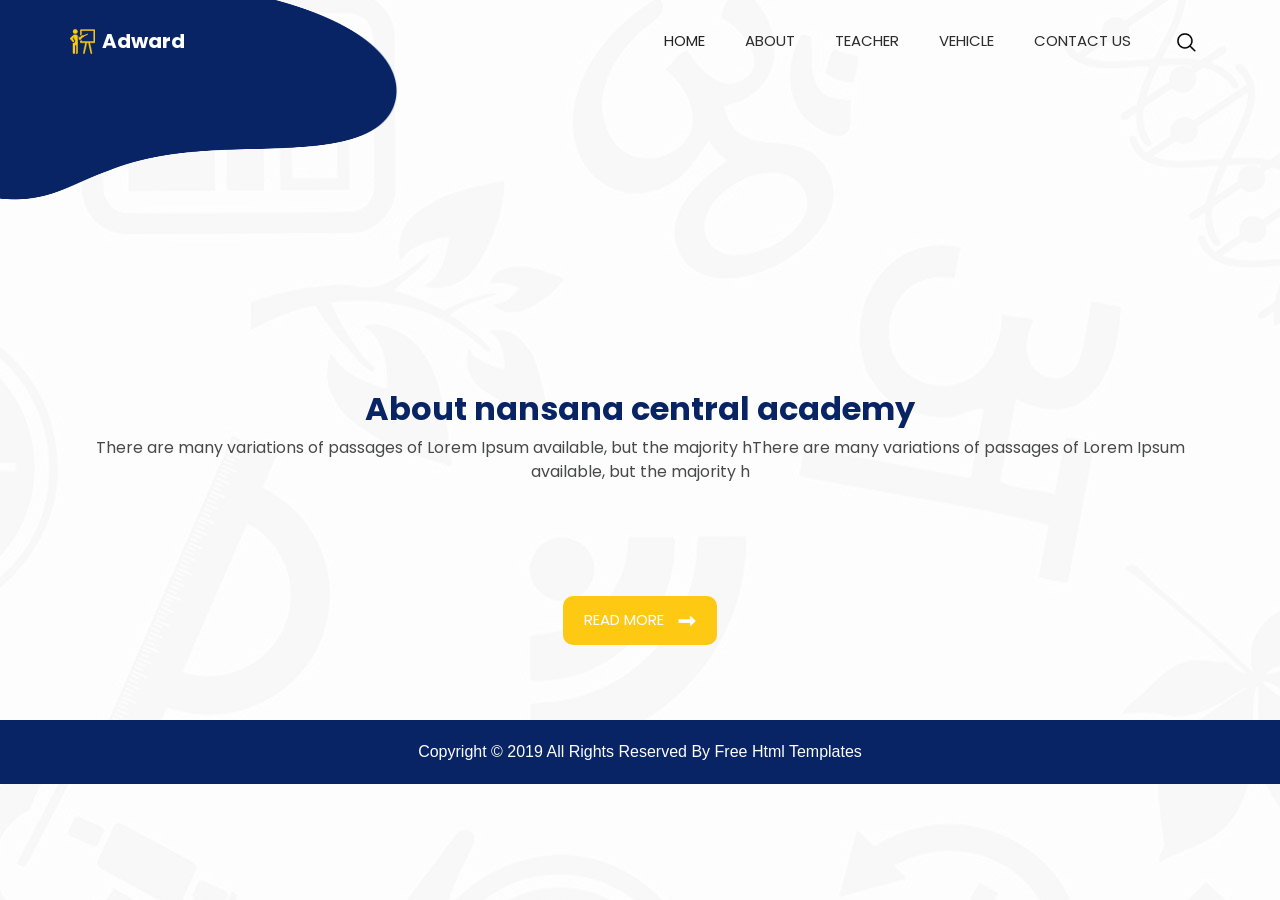
==== about.html @ b5b110b6 "commit about_1" ====
<!DOCTYPE html>
<html>

<head>
  <!-- Basic -->
  <meta charset="utf-8" />
  <meta http-equiv="X-UA-Compatible" content="IE=edge" />
  <!-- Mobile Metas -->
  <meta name="viewport" content="width=device-width, initial-scale=1, shrink-to-fit=no" />
  <!-- Site Metas -->
  <meta name="keywords" content="" />
  <meta name="description" content="" />
  <meta name="author" content="" />

  <title>Adward</title>



  <!-- bootstrap core css -->
  <link rel="stylesheet" type="text/css" href="css/bootstrap.css" />
  <!-- progress barstle -->
  <link rel="stylesheet" href="css/css-circular-prog-bar.css">
  <!-- fonts style -->
  <link href="https://fonts.googleapis.com/css?family=Poppins:400,700&display=swap" rel="stylesheet">
  <!-- font wesome stylesheet -->
  <link rel="stylesheet" href="https://maxcdn.bootstrapcdn.com/font-awesome/4.3.0/css/font-awesome.min.css">
  <!-- Custom styles for this template -->
  <link href="css/style.css" rel="stylesheet" />
  <!-- responsive style -->
  <link href="css/responsive.css" rel="stylesheet" />




  <link rel="stylesheet" href="css/css-circular-prog-bar.css">


</head>

<body>
  <div class="top_container sub_pages">
    <!-- header section strats -->
    <header class="header_section">
      <div class="container">
        <nav class="navbar navbar-expand-lg custom_nav-container ">
          <a class="navbar-brand" href="index.html">
            <img src="images/logo.png" alt="">
            <span>
              Adward
            </span>
          </a>
          <button class="navbar-toggler" type="button" data-toggle="collapse" data-target="#navbarSupportedContent"
            aria-controls="navbarSupportedContent" aria-expanded="false" aria-label="Toggle navigation">
            <span class="navbar-toggler-icon"></span>
          </button>

          <div class="collapse navbar-collapse" id="navbarSupportedContent">
            <div class="d-flex ml-auto flex-column flex-lg-row align-items-center">
              <ul class="navbar-nav  ">
                <li class="nav-item active">
                  <a class="nav-link" href="index.html"> Home <span class="sr-only">(current)</span></a>
                </li>
                <li class="nav-item ">
                  <a class="nav-link" href="about.html"> About </a>
                </li>

                <li class="nav-item ">
                  <a class="nav-link" href="teacher.html"> Teacher </a>
                </li>

                <li class="nav-item">
                  <a class="nav-link" href="vehicle.html"> vehicle </a>
                </li>

                <li class="nav-item">
                  <a class="nav-link" href="contact.html">Contact Us</a>
                </li>

              </ul>
              <form class="form-inline my-2 my-lg-0 ml-0 ml-lg-4 mb-3 mb-lg-0">
                <button class="btn  my-2 my-sm-0 nav_search-btn" type="submit"></button>
              </form>
            </div>
        </nav>
      </div>
    </header>

  </div>
  <!-- end header section -->

  <!-- about section -->
  <section class="about_section layout_padding">
    <div class="container">
      <h2 class="main-heading ">
        About nansana central academy
      </h2>
      <p class="text-center">
        There are many variations of passages of Lorem Ipsum available, but the majority hThere are many variations of
        passages of Lorem Ipsum available, but the majority h
      </p>
      <div class="about_img-box ">
        <img src="images/assembly_nansana_central.png" alt="" class="img-fluid w-100">
      </div>
      <div class="d-flex justify-content-center mt-5">
        <a href="" class="call_to-btn  ">

          <span>
            Read More
          </span>
          <img src="images/right-arrow.png" alt="">
        </a>
      </div>
    </div>
  </section>


  <!-- about section -->





  <!-- footer section -->
  <section class="container-fluid footer_section">
    <p>
      Copyright &copy; 2019 All Rights Reserved By
      <a href="https://html.design/">Free Html Templates</a>
    </p>
  </section>
  <!-- footer section -->

  <script type="text/javascript" src="js/jquery-3.4.1.min.js"></script>
  <script type="text/javascript" src="js/bootstrap.js"></script>
  <!-- progreesbar script -->

  </script>

</body>

</html>
---- css/style.css ----
body {
  font-family: 'Poppins', sans-serif;

  color: #48494a;
  background-image: url(../images/body-bg.jpg);
}

.layout_padding {
  padding: 75px 0;
}

.layout_padding2 {
  padding: 45px 0;
}

.layout_padding2-top {
  padding-top: 45px;
}

.layout_padding-top {
  padding-top: 75px;
}

.layout_padding-bottom {
  padding-bottom: 75px;
}

.call_to-btn {
  display: inline-block;
  padding: 12px 20px;
  border-radius: 10px;
  font-size: 15px;
  text-transform: uppercase;
  background-color: #fec913;
  border: 1px solid transparent;
  color: #fff;
  transition: all 0.3s ease 0s;
}

.hero_section .call_to-btn {
  padding: 12px 35px;
}

.call_to-btn img {
  width: 18px;
  margin-left: 10px;
}

.btn_on-hover {
  transition: all 0.3s ease 0s;
}

.call_to-btn:hover,
.btn_on-hover:hover {
  color: #fff;
  -webkit-box-shadow: 0px 5px 10px -5px rgba(0, 0, 0, 0.7);
  -moz-box-shadow: 0px 5px 10px -5px rgba(0, 0, 0, 0.7);
  box-shadow: 0px 5px 10px -5px rgba(0, 0, 0, 0.7);
  color: #fff;
  transform: translateY(-7px);
}

.main-heading {
  color: #082465;
  font-weight: bold;
  text-align: center;
}

/*header section*/

.header_section {
  padding-top: 10px;
}

nav.navbar.navbar-expand-lg {

  padding: 10px 0;
}

.custom_nav-container.navbar-expand-lg .navbar-nav .nav-link {
  padding: 10px 20px;
  color: #2d2c2c;
  font-size: 15px;
  text-align: center;
  text-transform: uppercase;
}

.custom_nav-container.navbar-expand-lg .navbar-nav .nav-item.active .nav-link {
  color: #232323;
}

a,
a:hover,
a:focus {
  text-decoration: none;
}

a:hover,
a:focus {
  color: initial;
}

.btn,
.btn:focus {
  outline: none !important;
  box-shadow: none;
}

.top_container {
  height: 95vh;
  position: relative;
}

.top_container::before {
  content: "";
  position: absolute;
  width: 48%;
  height: 100%;
  background: url(../images/hero-bg.png);
  background-size: cover;
  background-position: right bottom;
  background-repeat: no-repeat;
  z-index: -1;
}

.top_container.sub_pages::before {
  background-size: 400px 200px;
  background-position: top left;
}

.top_container.sub_pages {
  height: 35vh;
}

.top_container.sub_page {
  height: auto;
}

.navbar-brand img {
  width: 25px;
  margin-right: 7px;
}


.custom_nav-container .nav_search-btn {
  background-image: url(../images/search-icon.png);
  background-size: 22px;
  background-repeat: no-repeat;
  background-position-y: 7px;
  width: 35px;
  height: 35px;
  padding: 0;
  border: none;
}

.navbar-brand {
  display: flex;
  align-items: center;
}

.navbar-brand span {
  font-size: 20px;
  font-weight: 700;
  color: #fefefe;
}

.custom_nav-container {
  z-index: 99999;
  padding: 15px 0;
}

.custom_nav-container .navbar-toggler {
  outline: none;
}

.custom_nav-container .navbar-toggler .navbar-toggler-icon {
  background-image: url(../images/menu.png);
  background-size: 40px;
}

/*end header section*/

/* hero section */
.hero-container {
  display: flex;
  padding-top: 50px;
  padding-bottom: 75px;
}

.hero_detail-box {
  width: 45%;
}

.hero_img-container {
  width: 55%;
}

.hero_detail-box {
  color: #fefeff;
}

.hero_detail-box h1 {
  text-transform: uppercase;
  font-size: 50px;
  color: #fec913;
  font-weight: bold;
}


.hero_detail-box p {
  margin-top: 20px;
  margin-bottom: 35px;
}


/* end hero section */

/* about section */
.about_img-box {
  width: 65%;
  margin: 40px auto;
}

/* about section */

/* teacher container */
.teacher_section .card {
  border: none;
  background-color: transparent;
}

.teacher_section .card-title {
  text-align: center;
  color: #48494a;
}

/* end teacher container */

/* vehicle section */
.vehicle_img-box {
  width: 60%;
  margin: 0 auto;
}

.vehicle_section .carousel-control-prev,
.vehicle_section .carousel-control-next {
  opacity: 1;
}

.vehicle_section .carousel-control-prev-icon,
.vehicle_section .carousel-control-next-icon {
  width: 50px;
  height: 50px;
  background-color: #082465;
  border-radius: 100%;
  background-size: 10px;
  background-position: center;
}

.vehicle_section .carousel-control-prev-icon {
  background-image: url(../images/prev.png);
}

.vehicle_section .carousel-control-next-icon {
  background-image: url(../images/next.png);
}



/* end vehicle section */

/* client section */
.client_section {
  background-image: url(../images/shape-1.png);
  background-repeat: no-repeat;

  background-position: right;

  background-size: 18%;
}

.client_container {
  width: 80%;
  margin: 0 auto;
  padding: 35px;
  background-color: #fefeff;
  -webkit-box-shadow: 0px 0px 5px 0px rgba(163, 158, 163, 1);
  -moz-box-shadow: 0px 0px 5px 0px rgba(163, 158, 163, 1);
  box-shadow: 0px 0px 5px 0px rgba(163, 158, 163, 1);
  border-radius: 20px;
}

.client_detail-box h4 {
  color: #082465;
}

.client_detail-box span {
  text-transform: uppercase;
  color: #48494a;
}

.client_detail .client_img-box {
  width: 100px;
  margin-right: 15px;
}

.client_detail .client_img-box img {
  width: 100%;
}




/* end client section */


/* contact section */
.contact_section {
  background-image: url(../images/shape-2.png);
  background-repeat: no-repeat;
  background-size: 14%;
  background-position: left center;
}

.contact-form {
  padding: 25px;
  border-radius: 20px;
}

.contact-form input {
  border: none;
  outline: none;
  background-color: #dedee0;
  width: 100%;
  margin: 10px 0;
  padding: 7px 10px;
}

.contact-form .input_message {
  height: 120px;
}

.contact-form input::placeholder {
  color: #fff;
}

.contact-form button {
  border: none;
  outline: none;
  padding: 7px 50px;
  text-transform: uppercase;
  margin-top: 25px;
  background-color: #fec913;
  color: #fff;
}

/* end contact section */

/* admission section */


.admission_section .container-fluid.position-relative {
  height: 500px;
}

.admission_container {
  width: 770px;
  bottom: 0;
  left: 50%;
  transform: translateX(-50%);
  display: flex;
}


.admission_img-box {
  width: 50%;
  border-radius: 25px 0 0 25px;
  overflow: hidden;
}

.admission_detail {
  width: 50%;
  background-color: #082465;
  padding: 20px;
  color: #fefeff;
  border-radius: 0 25px 25px 0;
}


.admission_img-box img {
  width: 100%;
}

.admission_detail .admission_btn {
  background-color: #fec913;
  padding: 7px 35px;
  color: #fefeff;
  font-size: 15px;
  border-radius: 5px;
}

/* end admission section */

/* call section */
.call_section h2 {
  text-align: center;
  margin: 15px 0;
}

.landing_section .number_heading {
  color: #fec913;
}

.landing_section p {
  text-align: center;
  margin-top: 15px;
}

/* end call section */

/* footer section*/

.footer_section {
  background-color: #082465;
  padding: 20px 0;
  font-family: "Roboto", sans-serif;
}

.footer_section p {
  color: #fdfdfe;
  margin: 0;
  text-align: center;
}

.footer_section a {
  color: #fdfdfe;
}

/* end footer section*/
---- css/responsive.css ----
@media (max-width: 1120px) {}

@media (max-width: 992px) {


    .top_container {
        height: auto;
    }

    .top_container.sub_pages {
        height: auto;
    }

    .top_container.sub_pages::before {
        background-size: cover;
    }

    .client_box-container {

        width: 90%;

    }

    .service_detail-container {
        width: 90%;
    }

    .hero-container {
        flex-direction: column;
    }

    .hero_detail-box {
        width: 100%;
        margin-bottom: 45px;
    }

    .hero_img-container {
        width: 100%;
    }

    .top_container::before {
        width: 200%;

    }

    .custom_nav-container.navbar-expand-lg .navbar-nav .nav-item.active .nav-link,
    .custom_nav-container.navbar-expand-lg .navbar-nav .nav-link {

        color: #fff;
    }

    .custom_nav-container .nav_search-btn {
        background-image: url(../images/search-icon-mobile.png);
        background-position: center;
    }
}

@media (max-width: 820px) {
    .admission_container {
        width: 450px;
        flex-direction: column;
    }

    .admission_img-box,
    .admission_detail {
        width: 100%;
    }

    .admission_img-box {
        border-radius: 25px 25px 0 0
    }

    .admission_detail {
        border-radius: 0 0 25px 25px;
    }
}

@media (max-width: 768px) {


    .hero_detail-box {
        text-align: center;
    }



}

@media (max-width: 576px) {
    .vehicle_img-box {
        width: 80%;
    }

    .carousel-control-prev,
    .carousel-control-next {
        top: 150%;
    }

    .carousel-control-prev {
        left: 30%;
    }

    .carousel-control-next {
        right: 30%;
    }

    .vehicle_section .carousel-control-prev-icon,
    .vehicle_section .carousel-control-next-icon {
        width: 35px;
        height: 35px;
        background-size: 8px;
    }

    .contact_section,
    .client_section {
        background-image: none;
    }
}

@media (max-width: 480px) {
    .vehicle_img-box {

        width: 100%;

    }

    .admission_container {

        width: 300px;
    }

    .client_container {
        width: 100%;
    }

    .client_detail {

        flex-direction: column;

    }

    .client_detail-box {

        display: flex;
        flex-direction: column;
        align-items: center;

    }

    .client_detail .client_img-box {
        width: 100px;
        margin-right: 0px;
        margin-bottom: 15px;
    }

}

@media (max-width: 400px) {}

@media (max-width: 360px) {}

@media (min-width: 1200px) {
    .container {
        max-width: 1170px;
    }

}
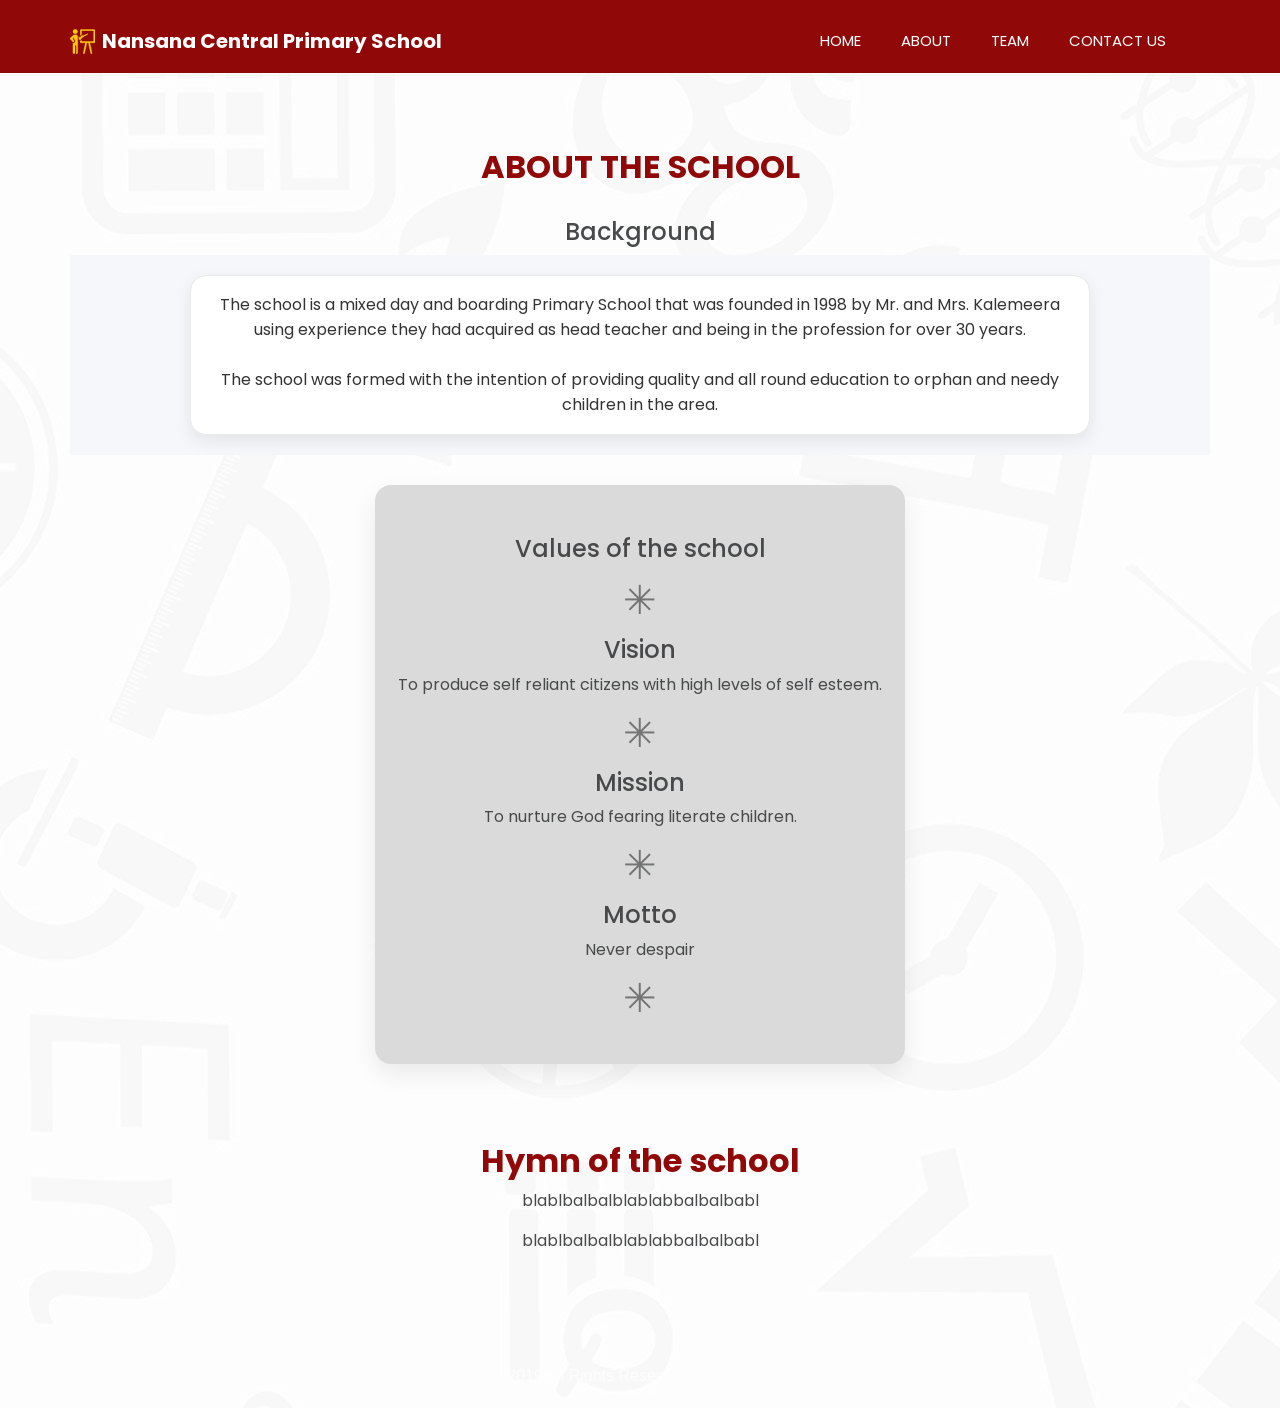
==== commit 64e416a5: "nearly finished website" ====
--- a/about.html
+++ b/about.html
@@ -38,15 +38,17 @@
 </head>
 
 <body>
-  <div class="top_container sub_pages">
+
+  <div class ="top_wrapper">
+  <div class="top_container">
     <!-- header section strats -->
-    <header class="header_section">
+   <header class="header_section">
       <div class="container">
-        <nav class="navbar navbar-expand-lg custom_nav-container ">
+        <nav class="navbar navbar-expand-lg custom_nav-container red_navbar">
           <a class="navbar-brand" href="index.html">
             <img src="images/logo.png" alt="">
             <span>
-              Adward
+              Nansana Central Primary School
             </span>
           </a>
           <button class="navbar-toggler" type="button" data-toggle="collapse" data-target="#navbarSupportedContent"
@@ -65,11 +67,7 @@
                 </li>
 
                 <li class="nav-item ">
-                  <a class="nav-link" href="teacher.html"> Teacher </a>
-                </li>
-
-                <li class="nav-item">
-                  <a class="nav-link" href="vehicle.html"> vehicle </a>
+                  <a class="nav-link" href="teacher.html"> Team </a>
                 </li>
 
                 <li class="nav-item">
@@ -83,7 +81,13 @@
             </div>
         </nav>
       </div>
+    </div>
+    </div>
+    
+
     </header>
+
+
 
   </div>
   <!-- end header section -->
@@ -92,16 +96,69 @@
   <section class="about_section layout_padding">
     <div class="container">
       <h2 class="main-heading ">
-        About nansana central academy
+        ABOUT THE SCHOOL 
+      </h2>
+       <br>
+       <h4 class="text-center">
+        Background 
+      </h4>
+           <div class="chat-container">
+      <div class="chat-bubble">
+      <p>
+      The school is a mixed day and boarding Primary School that was founded in 1998 by Mr. and Mrs.
+      Kalemeera using experience they had acquired as head teacher and being in the profession for over 30 years.
+      </p>
+      <br>
+      <p>
+      The school was formed with the intention of providing quality and all round education to orphan and needy children in the area.
+      </p>
+    </div>
+  </div>
+        <div class="gray_box">
+      <h4 class="text-center">
+        Values of the school 
+      </h4>      
+      <div class="asterisk-divider">✳</div>
+      <h4 class="text-center">
+        Vision 
+      </h4>
+      
+      <p class="text-center">
+        To produce self reliant citizens with high levels of self esteem.
+      </p> 
+      <div class="asterisk-divider">✳</div>
+      <h4 class="text-center">
+        Mission
+      </h4>
+      <p class="text-center">
+        To nurture God fearing literate children.
+      </p>
+      <div class="asterisk-divider">✳</div>
+      <h4 class="text-center">
+        Motto
+      </h4>
+      <p class="text-center">
+        Never despair
+      </p>
+      <div class="asterisk-divider">✳</div>
+      </div>
+ 
+      <br>
+      <br>
+        <h2 class="main-heading ">
+        Hymn of the school
       </h2>
       <p class="text-center">
-        There are many variations of passages of Lorem Ipsum available, but the majority hThere are many variations of
-        passages of Lorem Ipsum available, but the majority h
+        blablbalbalblablabbalbalbabl
       </p>
-      <div class="about_img-box ">
-        <img src="images/assembly_nansana_central.png" alt="" class="img-fluid w-100">
+      <p class="text-center">
+        blablbalbalblablabbalbalbabl
+      </p>
+
+
+
+      <!--
       </div>
-      <div class="d-flex justify-content-center mt-5">
         <a href="" class="call_to-btn  ">
 
           <span>
@@ -110,6 +167,7 @@
           <img src="images/right-arrow.png" alt="">
         </a>
       </div>
+    -->
     </div>
   </section>
 
--- a/css/style.css
+++ b/css/style.css
@@ -1,8 +1,46 @@
 body {
+  overflow-x: hidden;
   font-family: 'Poppins', sans-serif;
+ 
 
   color: #48494a;
   background-image: url(../images/body-bg.jpg);
+}
+.asterisk-divider {
+  text-align: center;
+  font-size: 2.5rem;
+  line-height: 1;
+  margin: 1rem 0;
+  opacity: 0.7;
+}
+.text-box {
+  background-color: #910808;
+  padding: 15px;
+  width : 90%;
+  max-width: 1100px;
+  margin: 40px auto; /* centers it */
+  text-align: center;
+  border-radius: 20px;
+}
+
+.top_wrapper {
+  background-color: #910808;
+  width: 100%;
+  color: white;
+  
+}
+.top_band {
+  width: 100%;
+  background: #910808;
+  color: white;
+  text-align: center;
+  padding: 10px 20px;
+  font-weight: bold;
+}
+.top_bar {
+  width: 100%;
+  height: 60px;
+  background-color: #910808;
 }
 
 .layout_padding {
@@ -36,10 +74,27 @@
   color: #fff;
   transition: all 0.3s ease 0s;
 }
-
+/* 
 .hero_section .call_to-btn {
   padding: 12px 35px;
-}
+}*/
+.hero_section {
+  height: 100vh;              /* full screen */
+  display: flex;
+  justify-content: center;    /* horizontal center */
+  align-items: center;        /* vertical center */       /* or image */
+}
+.hero_text_box {
+  background-color: #fff;
+  color: #910808;
+  padding: 40px 60px;
+  text-align: center;
+  max-width: 700px;
+  border-radius: 12px;
+  width: 90%;
+  max-width: 700px;
+}
+
 
 .call_to-btn img {
   width: 18px;
@@ -61,15 +116,23 @@
 }
 
 .main-heading {
-  color: #082465;
+  color: #910808;
   font-weight: bold;
   text-align: center;
+}
+
+.main-heading_teacher {
+  color: #910808;
+  font-weight: bold;
+  text-align: center;
+  margin: 30px 0;
 }
 
 /*header section*/
 
 .header_section {
   padding-top: 10px;
+  background-color: 910808;
 }
 
 nav.navbar.navbar-expand-lg {
@@ -106,17 +169,20 @@
   box-shadow: none;
 }
 
+
 .top_container {
-  height: 95vh;
   position: relative;
+  overflow: hidden;
 }
 
 .top_container::before {
   content: "";
   position: absolute;
+  top: 0;
+  left: 0;
   width: 48%;
-  height: 100%;
-  background: url(../images/hero-bg.png);
+  height: 110%;
+  background: url(../images/hero-bg2.png.png);
   background-size: cover;
   background-position: right bottom;
   background-repeat: no-repeat;
@@ -151,6 +217,7 @@
   height: 35px;
   padding: 0;
   border: none;
+  display: none;
 }
 
 .navbar-brand {
@@ -182,21 +249,40 @@
 
 /* hero section */
 .hero-container {
-  display: flex;
-  padding-top: 50px;
-  padding-bottom: 75px;
-}
+  display: flex
+  flex-direction: column;
+  align-items: center;
+  text-align: center;
+
+}
+/*
+.hero-container {
+  text-align: center;
+}
+*/
+
 
 .hero_detail-box {
-  width: 45%;
+  max-width: 900px;
+  width: 100%;
+  text-align: center;
 }
 
 .hero_img-container {
   width: 55%;
-}
-
+  display: block;
+  margin: 0 auto;
+
+}
+/*
 .hero_detail-box {
   color: #fefeff;
+}*/
+
+
+.hero_detail-box {
+  max-width: 700px;
+  text-align: center;
 }
 
 .hero_detail-box h1 {
@@ -219,6 +305,30 @@
 .about_img-box {
   width: 65%;
   margin: 40px auto;
+}
+.chat-container {
+  display: flex;
+  justify-content: center;
+  padding: 20px;
+  background: #f5f7fb;
+}
+
+.chat-bubble {
+  max-width: 900px;
+  background: #ffffff;
+  width: 100%;
+  text-align: center;
+  padding: 16px 20px;
+  border-radius: 16px;
+  box-shadow: 0 6px 18px rgba(0, 0, 0, 0.08);
+  border: 1px solid #eaeaea;
+}
+
+.chat-bubble p {
+  margin: 0;
+  font-size: 16px;
+  line-height: 1.6;
+  color: #333;
 }
 
 /* about section */
@@ -271,7 +381,7 @@
 
 /* client section */
 .client_section {
-  background-image: url(../images/shape-1.png);
+  /*background-image: url(../images/shape-1.png);*/
   background-repeat: no-repeat;
 
   background-position: right;
@@ -316,7 +426,7 @@
 
 /* contact section */
 .contact_section {
-  background-image: url(../images/shape-2.png);
+  /*background-image: url(../images/shape-2.png);*/
   background-repeat: no-repeat;
   background-size: 14%;
   background-position: left center;
@@ -380,7 +490,7 @@
 
 .admission_detail {
   width: 50%;
-  background-color: #082465;
+  /*background-color: #082465;*/
   padding: 20px;
   color: #fefeff;
   border-radius: 0 25px 25px 0;
@@ -421,7 +531,7 @@
 /* footer section*/
 
 .footer_section {
-  background-color: #082465;
+  /*background-color: #082465;*/
   padding: 20px 0;
   font-family: "Roboto", sans-serif;
 }
@@ -436,4 +546,66 @@
   color: #fdfdfe;
 }
 
+.map_section {
+  padding: 30px 20px 40px;
+  text-align: center;
+  background-color: #910808;
+  border-radius: 14px;
+  margin: 40px auto 0;
+  max-width: 850px;
+  
+}
+.map_section h2 {
+  color: #fff;
+  margin-bottom: 25px;
+}
+
+.map_box {
+  max-width: 900px;
+  margin: 0 auto;
+}
+
+/* The “pretty box” */
+.map_card {
+  border-radius: 14px;
+  overflow: hidden;
+  background: #fff;
+  box-shadow: 0 10px 30px rgba(0, 0, 0, 0.2);
+}
+
+/* Map itself */
+.map_card iframe {
+  width: 100%;
+  height: 420px;x
+  border: 0;
+  display: block;
+}
+
+.map_box iframe {
+  width: 100%;
+  height: 450px;
+  border: 0;
+  display: block;
+}
+
+/* Navbar text (links) */
+.custom_nav-container .navbar-nav .nav-link {
+  color: #fff !important;
+}
+
+/* Navbar brand text (school name) */
+.custom_nav-container .navbar-brand span {
+  color: #fff !important;
+}
+
+.gray_box {
+  background: #dadada;
+  border-radius: 16px;
+
+  padding: 50px 0px 30px;
+  margin: 30px auto;
+  max-width: 530px;
+  box-shadow: 0 10px 25px rgba(0,0,0,0.08);
+}
+
 /* end footer section*/
--- a/css/responsive.css
+++ b/css/responsive.css
@@ -82,8 +82,10 @@
         text-align: center;
     }
 
+}
 
-
+.red_navbar {
+  background-color: #910808;
 }
 
 @media (max-width: 576px) {
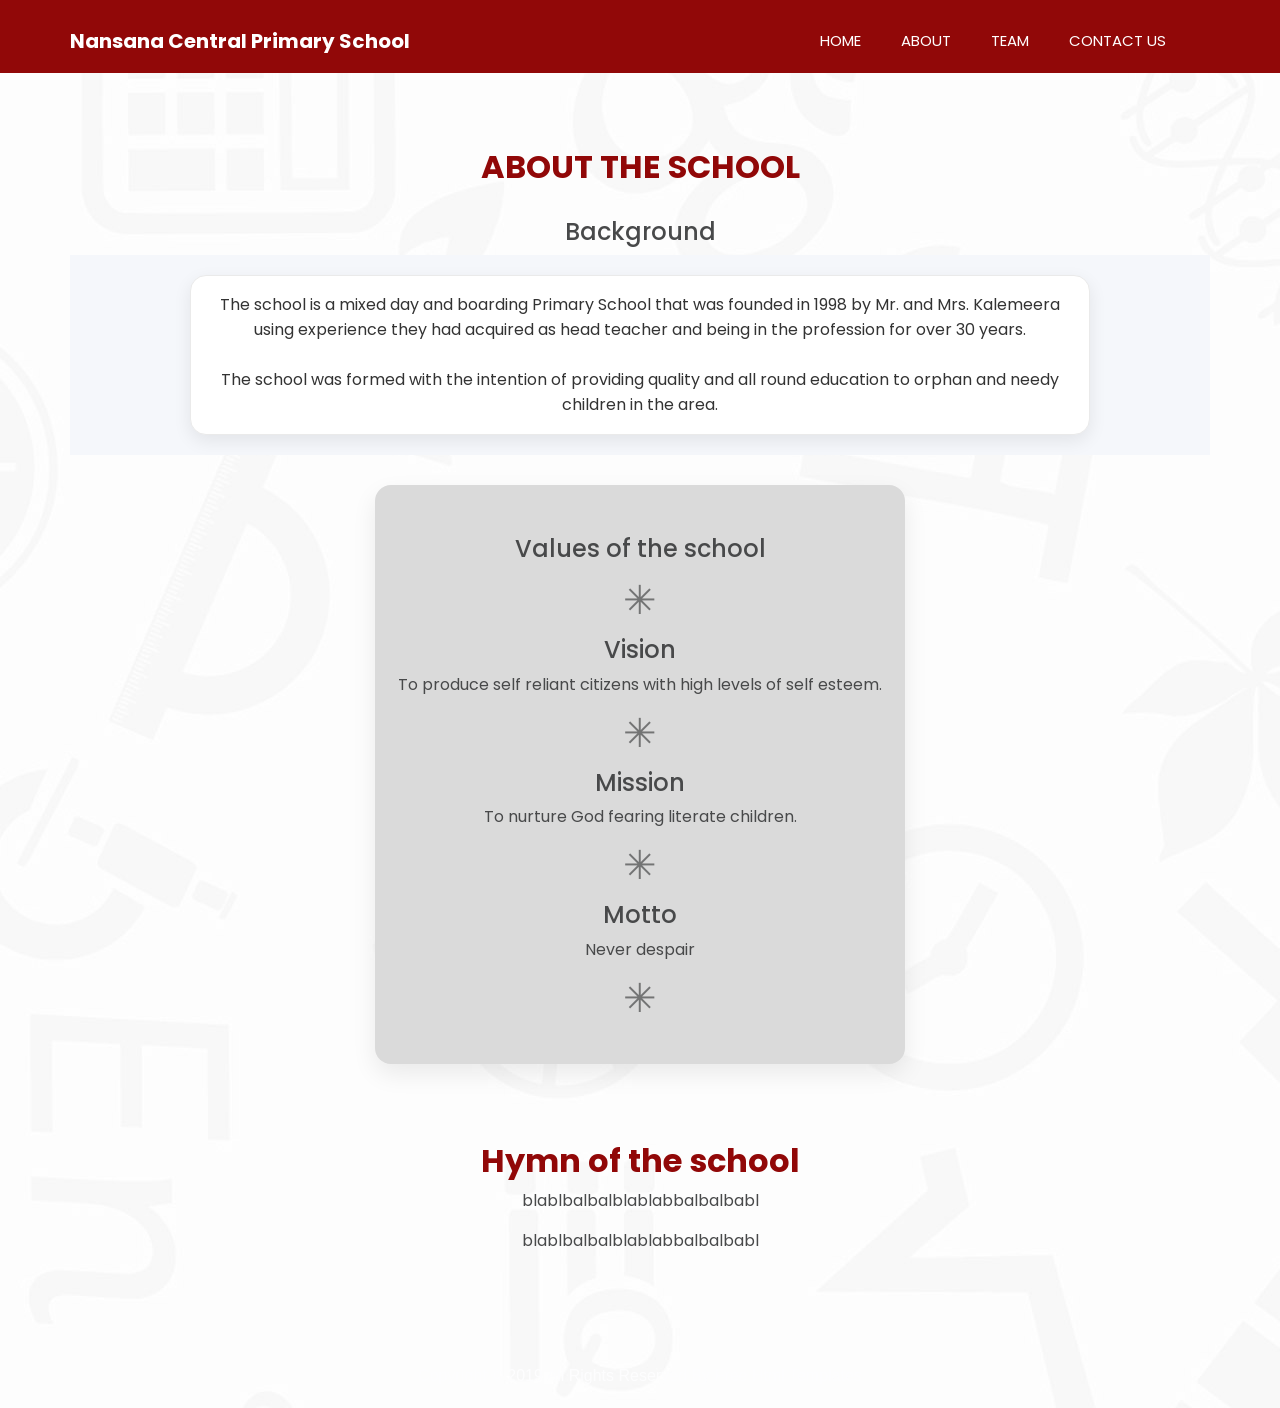
==== commit 05c6a73a: "change logo" ====
--- a/about.html
+++ b/about.html
@@ -46,7 +46,6 @@
       <div class="container">
         <nav class="navbar navbar-expand-lg custom_nav-container red_navbar">
           <a class="navbar-brand" href="index.html">
-            <img src="images/logo.png" alt="">
             <span>
               Nansana Central Primary School
             </span>
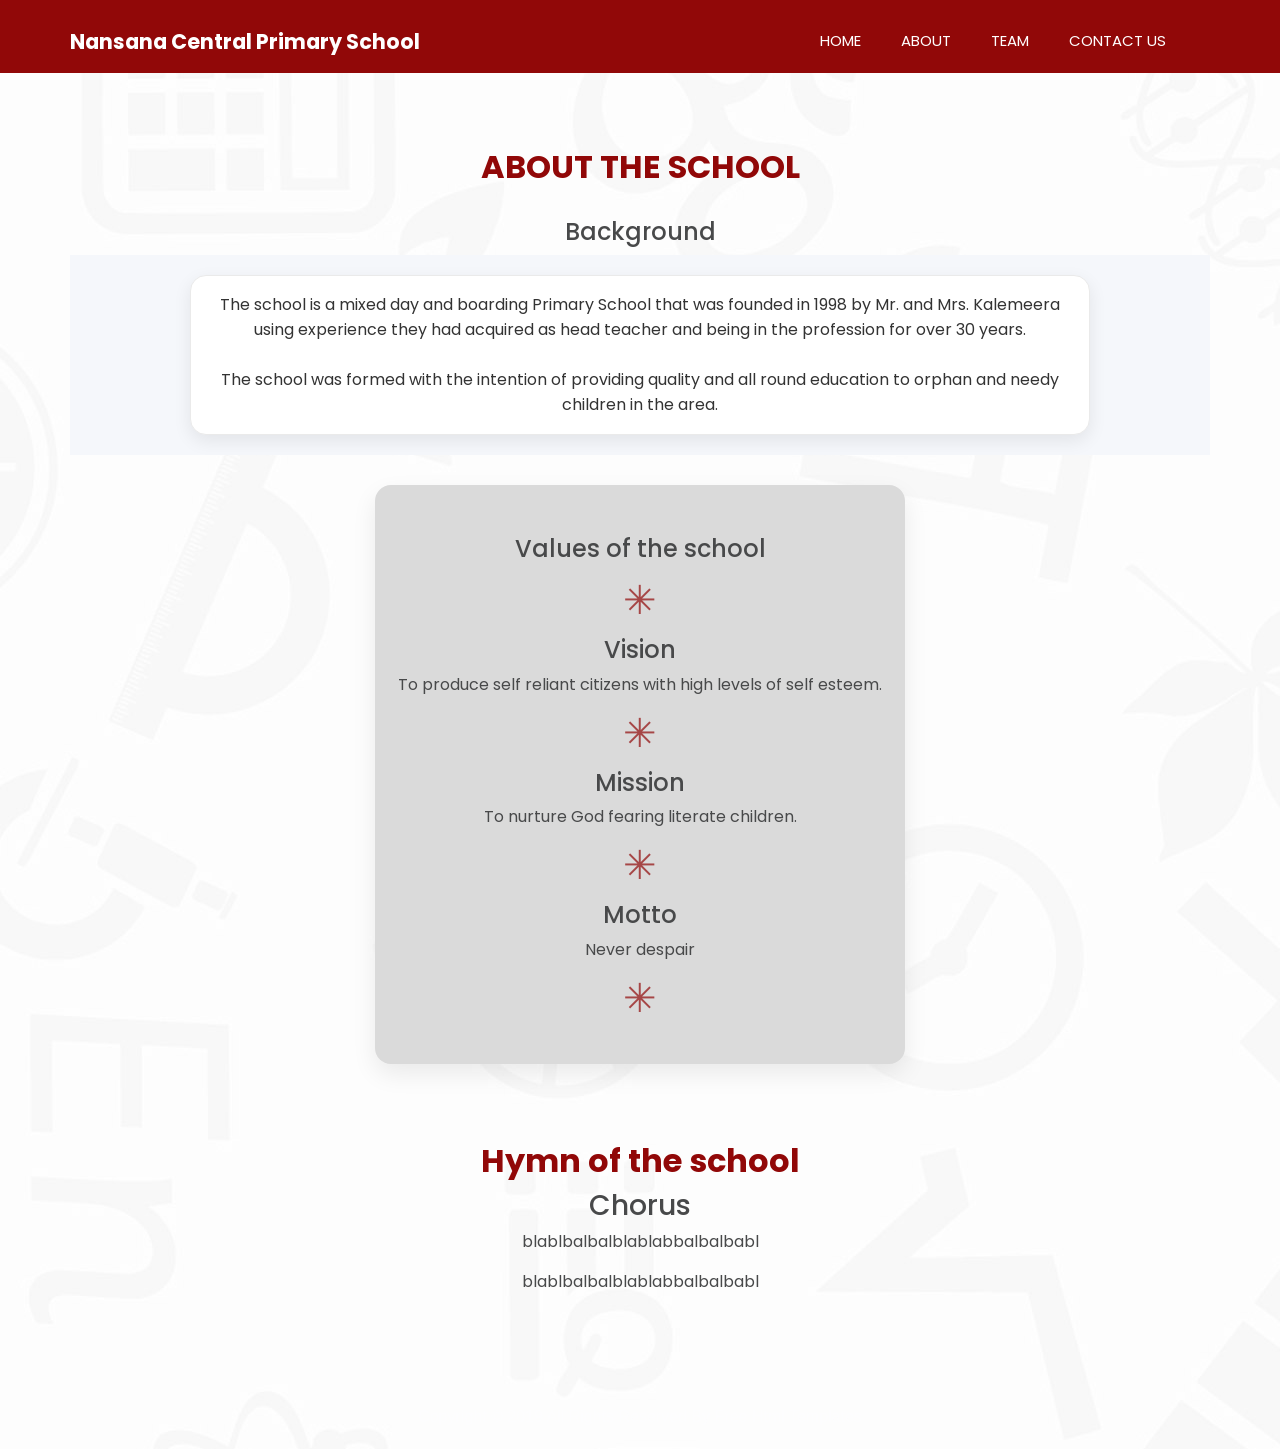
==== commit 4f71c814: "before loading at the school" ====
--- a/about.html
+++ b/about.html
@@ -147,6 +147,10 @@
         <h2 class="main-heading ">
         Hymn of the school
       </h2>
+      <h3 class="text-center">
+        Chorus
+      </h3>
+
       <p class="text-center">
         blablbalbalblablabbalbalbabl
       </p>
--- a/css/style.css
+++ b/css/style.css
@@ -12,6 +12,7 @@
   line-height: 1;
   margin: 1rem 0;
   opacity: 0.7;
+  color: #910808;
 }
 .text-box {
   background-color: #910808;
@@ -303,7 +304,7 @@
 
 /* about section */
 .about_img-box {
-  width: 65%;
+  width: 80%;
   margin: 40px auto;
 }
 .chat-container {
--- a/css/responsive.css
+++ b/css/responsive.css
@@ -88,6 +88,18 @@
   background-color: #910808;
 }
 
+.red_navbar .navbar-brand span {
+  font-size:1.3rem;   /* default (desktop / large screens) */
+}
+
+/* phones and small screens */
+@media (max-width: 768px) {
+  .red_navbar .navbar-brand span {
+    font-size: 0.95rem;
+  }
+}
+
+
 @media (max-width: 576px) {
     .vehicle_img-box {
         width: 80%;
